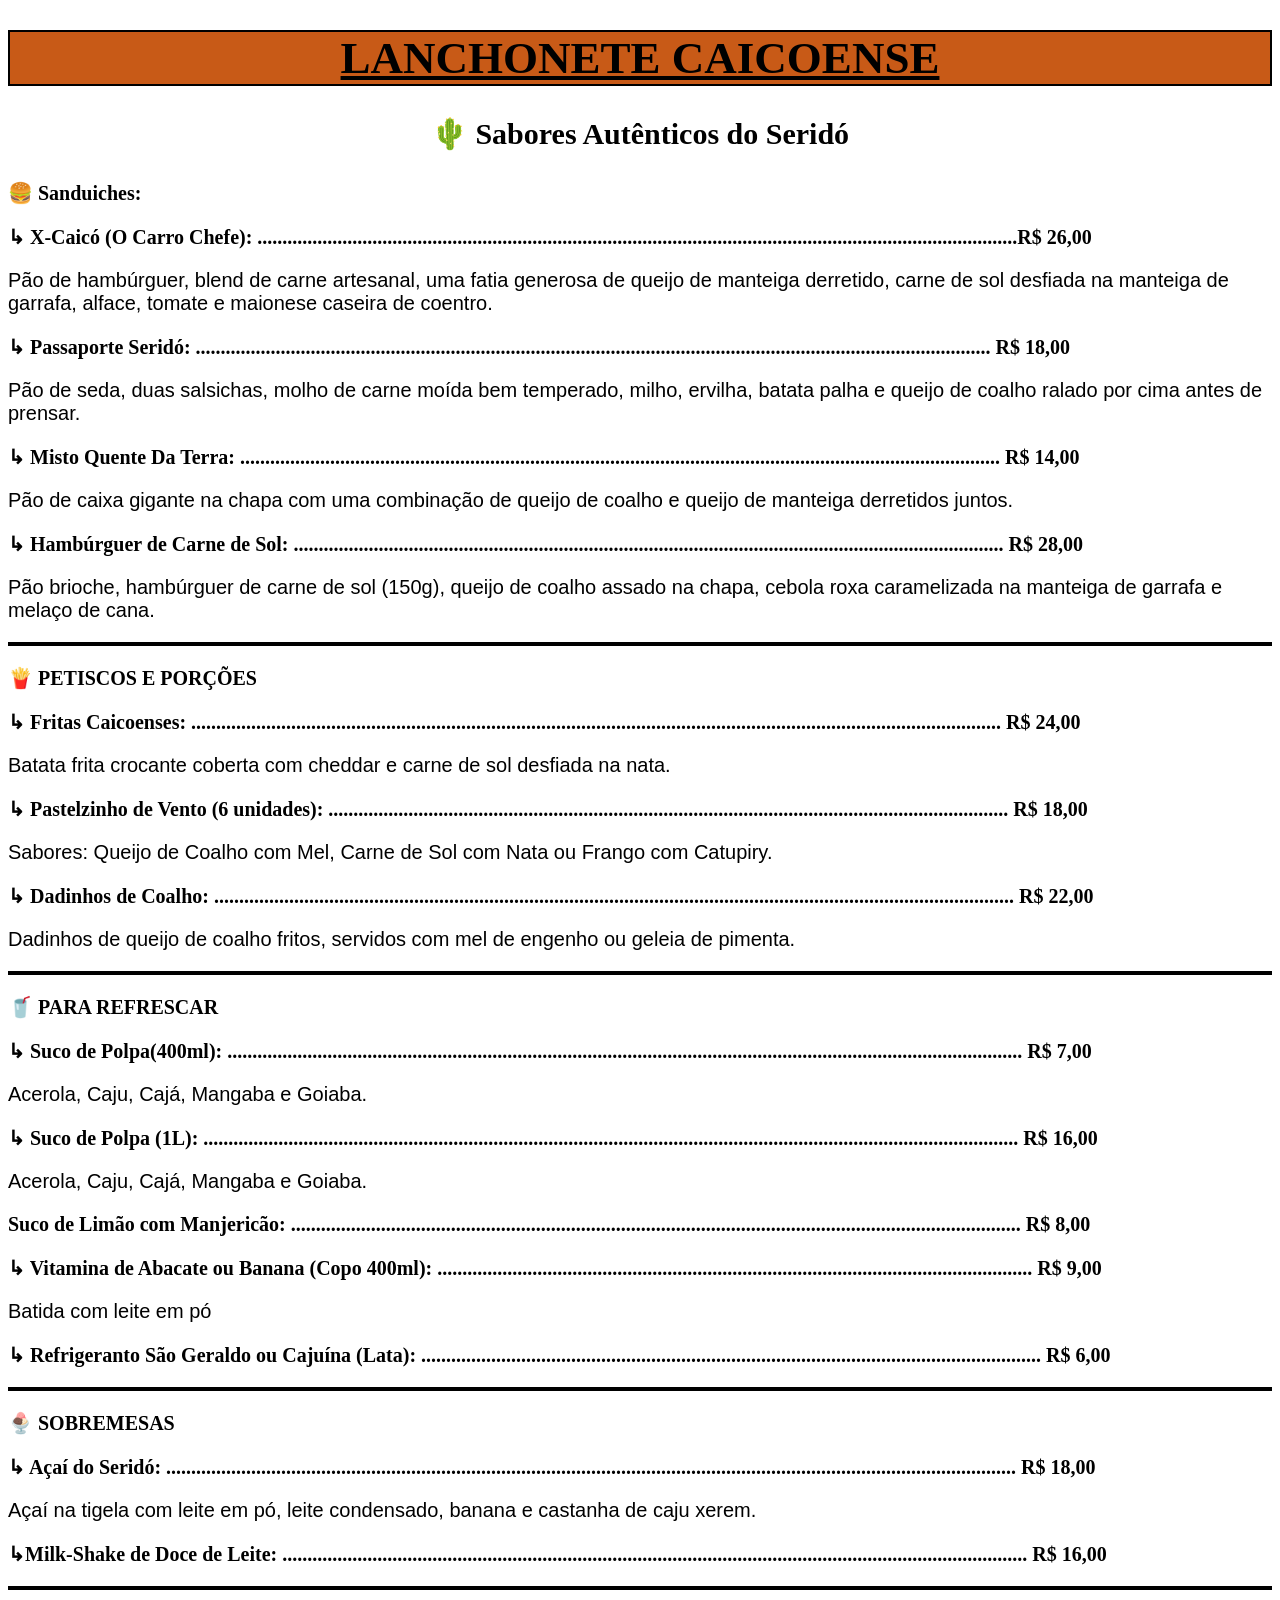
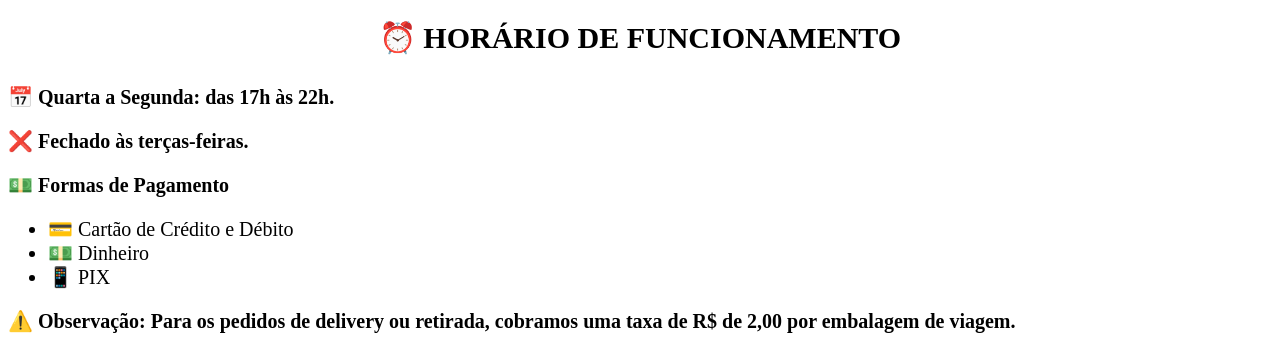
==== index.html @ 710e67c4 "Create index.html" ====
<!DOCTYPE html>
<html lang="pt-br">
<head>
    <meta charset="UTF-8">
    <meta name="viewport" content="width=device-width, initial-scale=1.0">
    <title>Lanchonete Caicoense</title>
    <style>
        h1 {
            color:black;
            font-family: Comic Sans MS Bold;
            background-color:#C85A17;
            text-align:center;
            border: 2px solid black;
            font-size: 45px;
            text-decoration: underline;
        }
        h3 {
            color:black;
            font-family: Arial Black;
            font-size: 30px;
            text-align:center;
        }
        p > span {
            color:black;
            font-family: Arial Black;
            font-size: 20px;
            text-align:left;
            font-weight: bold;
        }
        div p {
            color:black;
            font-family: Arial Black;
            font-size: 20px;
            text-align:left;
            font-weight: bold;
        }
        p {
            color:black;
            font-family: Arial;
            font-size: 20px;
            text-align:left;
        }
        hr {
            border: 2px solid black;
        }
        ul > li {
            color:black;
            font-family: Arial Black;
            font-size: 20px;
            text-align:left;
        }
    </style>
</head>
<body>
    <h1>LANCHONETE CAICOENSE </h1> 
    <h3>🌵 Sabores Autênticos do Seridó </h3>
    <p> <span>🍔 Sanduiches:</span></p>
    <div>
        <p> ↳ X-Caicó (O Carro Chefe): ........................................................................................................................................................R$ 26,00  </p>
    </div>
    <p> Pão de hambúrguer, blend de carne artesanal, uma fatia generosa de queijo de manteiga derretido, carne de sol desfiada na manteiga de garrafa, alface, tomate e maionese caseira de coentro. </p>
    <div>
        <p> ↳ Passaporte Seridó: ............................................................................................................................................................... R$ 18,00 </p>
    </div>
    <p> Pão de seda, duas salsichas, molho de carne moída bem temperado, milho, ervilha, batata palha e queijo de coalho ralado por cima antes de prensar.</p>
    <div>
        <p> ↳ Misto Quente Da Terra: ........................................................................................................................................................ R$ 14,00 </p>
    </div>
    <p> Pão de caixa gigante na chapa com uma combinação de queijo de coalho e queijo de manteiga derretidos juntos. </p>
    <div>
        <p>↳ Hambúrguer de Carne de Sol: .............................................................................................................................................. R$ 28,00 </p>
    </div>
    <p> Pão brioche, hambúrguer de carne de sol (150g), queijo de coalho assado na chapa, cebola roxa caramelizada na manteiga de garrafa e melaço de cana.</p>
    <hr>
    <p><span> 🍟 PETISCOS E PORÇÕES   </span></p>
    <div>
        <p> ↳ Fritas Caicoenses: .................................................................................................................................................................. R$ 24,00 </p>
    </div>
    <p> Batata frita crocante coberta com cheddar e carne de sol desfiada na nata. </p>
    <div> 
        <p> ↳ Pastelzinho de Vento (6 unidades): ........................................................................................................................................ R$ 18,00 </p>
    </div>
    <p> Sabores: Queijo de Coalho com Mel, Carne de Sol com Nata ou Frango com Catupiry.</p>
    <div> 
        <p>
           ↳ Dadinhos de Coalho: ................................................................................................................................................................ R$ 22,00
        </p>
    </div>
    <p> Dadinhos de queijo de coalho fritos, servidos com mel de engenho ou geleia de pimenta. </p>
    <hr>
    <p><span> 🥤 PARA REFRESCAR </span></p>    
    <div>
        <p> ↳ Suco de Polpa(400ml): ............................................................................................................................................................... R$ 7,00 </p>
    </div>
    <p> Acerola, Caju, Cajá, Mangaba e Goiaba. </p>
    <div>
        <p> ↳ Suco de Polpa (1L): ................................................................................................................................................................... R$ 16,00 </p>
    </div>
    <p> Acerola, Caju, Cajá, Mangaba e Goiaba. </p>
    <div>
        <p> Suco de Limão com Manjericão: .................................................................................................................................................. R$ 8,00 </p>
    </div>
    <div>
        <p>↳ Vitamina de Abacate ou Banana (Copo 400ml): ....................................................................................................................... R$ 9,00 </p>
    </div>
    <p> Batida com leite em pó</p>
    <div>
        <p>↳ Refrigeranto São Geraldo ou Cajuína (Lata): ............................................................................................................................ R$ 6,00 </p>
    </div>
    <hr> 
    <p><span> 🍨 SOBREMESAS </span></p>
    <div>
        <p>↳ Açaí do Seridó: .......................................................................................................................................................................... R$ 18,00 </p>
    </div>
    <p>Açaí na tigela com leite em pó, leite condensado, banana e castanha de caju xerem. </p>
    <div>
        <p>↳Milk-Shake de Doce de Leite: ..................................................................................................................................................... R$ 16,00 </p>
    </div>
    <hr> 
    <h3> ⏰ HORÁRIO DE FUNCIONAMENTO </h3>
    <div>
        <p> 📅 Quarta a Segunda: das 17h às 22h. </p>
        <p> ❌  Fechado às terças-feiras.</p>
        <p>💵  Formas de Pagamento </p>
        <ul>
            <li>💳 Cartão de Crédito e Débito</li>
            <li>💵 Dinheiro</li>
            <li> 📱 PIX</li>
        </ul>
        <p> ⚠️  Observação: Para os pedidos de delivery ou retirada, cobramos uma taxa de R$ de 2,00 por embalagem de viagem. </p>
    </div>
</body>
</html>
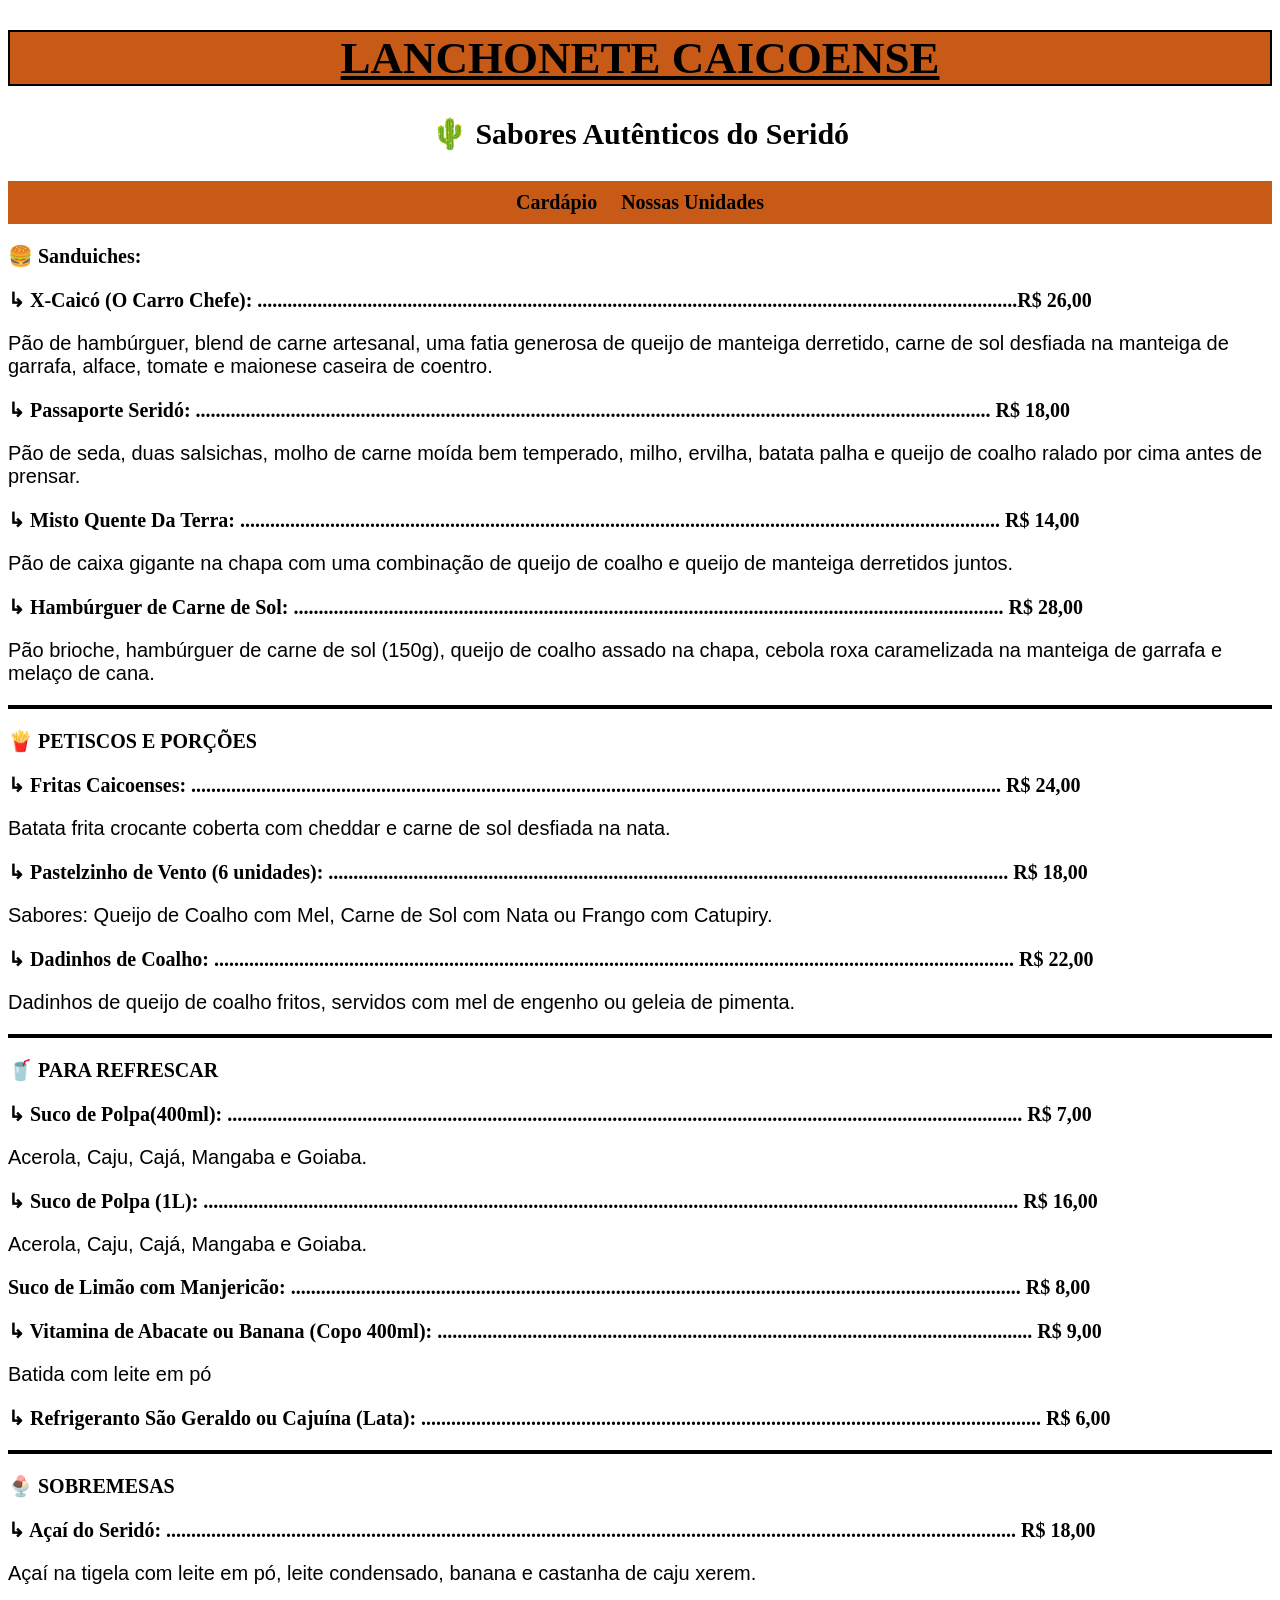
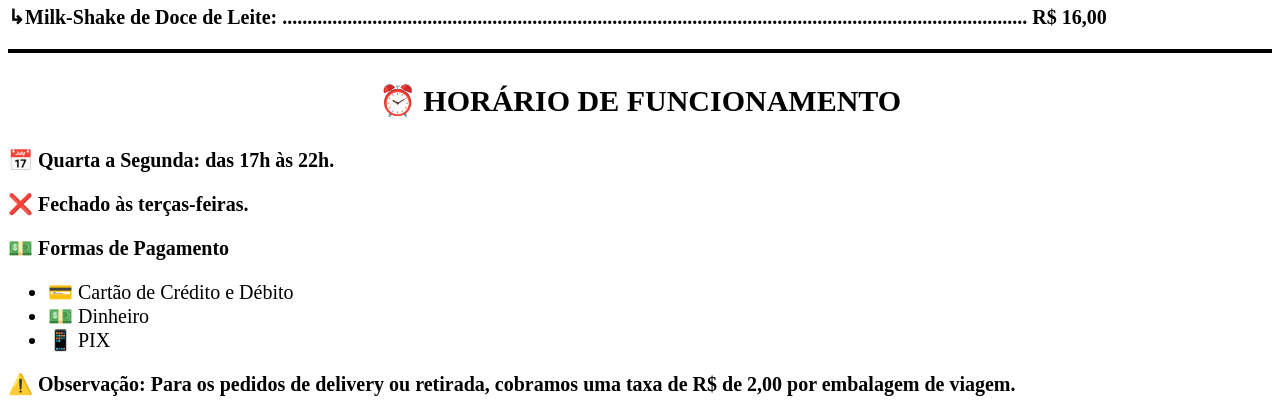
==== commit 1bce8caf: "test" ====
--- a/index.html
+++ b/index.html
@@ -3,57 +3,16 @@
 <head>
     <meta charset="UTF-8">
     <meta name="viewport" content="width=device-width, initial-scale=1.0">
-    <title>Lanchonete Caicoense</title>
-    <style>
-        h1 {
-            color:black;
-            font-family: Comic Sans MS Bold;
-            background-color:#C85A17;
-            text-align:center;
-            border: 2px solid black;
-            font-size: 45px;
-            text-decoration: underline;
-        }
-        h3 {
-            color:black;
-            font-family: Arial Black;
-            font-size: 30px;
-            text-align:center;
-        }
-        p > span {
-            color:black;
-            font-family: Arial Black;
-            font-size: 20px;
-            text-align:left;
-            font-weight: bold;
-        }
-        div p {
-            color:black;
-            font-family: Arial Black;
-            font-size: 20px;
-            text-align:left;
-            font-weight: bold;
-        }
-        p {
-            color:black;
-            font-family: Arial;
-            font-size: 20px;
-            text-align:left;
-        }
-        hr {
-            border: 2px solid black;
-        }
-        ul > li {
-            color:black;
-            font-family: Arial Black;
-            font-size: 20px;
-            text-align:left;
-        }
-    </style>
+    <title>Lanchonete Caicoense - Cardápio</title>
+    <link rel="stylesheet" href="style.css">
 </head>
 <body>
     <h1>LANCHONETE CAICOENSE </h1> 
     <h3>🌵 Sabores Autênticos do Seridó </h3>
+    <nav>
+        <a href="index.html">Cardápio</a>
+        <a href="locais.html">Nossas Unidades</a>
+    </nav>
     <p> <span>🍔 Sanduiches:</span></p>
     <div>
         <p> ↳ X-Caicó (O Carro Chefe): ........................................................................................................................................................R$ 26,00  </p>
--- a/style.css
+++ b/style.css
@@ -0,0 +1,69 @@
+h1 {
+  color: black;
+  font-family: Comic Sans MS Bold;
+  background-color: #c85a17;
+  text-align: center;
+  border: 2px solid black;
+  font-size: 45px;
+  text-decoration: underline;
+}
+h3 {
+  color: black;
+  font-family: Arial Black;
+  font-size: 30px;
+  text-align: center;
+}
+p > span {
+  color: black;
+  font-family: Arial Black;
+  font-size: 20px;
+  text-align: left;
+  font-weight: bold;
+}
+div p {
+  color: black;
+  font-family: Arial Black;
+  font-size: 20px;
+  text-align: left;
+  font-weight: bold;
+}
+p {
+  color: black;
+  font-family: Arial;
+  font-size: 20px;
+  text-align: left;
+}
+hr {
+  border: 2px solid black;
+}
+ul > li {
+  color: black;
+  font-family: Arial Black;
+  font-size: 20px;
+  text-align: left;
+}
+
+nav {
+  background-color: #c85a17;
+  padding: 10px;
+  text-align: center;
+}
+
+nav a {
+  color: black;
+  text-decoration: none;
+  font-weight: bold;
+  margin: 0 10px;
+  font-size: 20px;
+}
+
+nav a:hover {
+  text-decoration: underline;
+}
+
+.unidade img {
+  padding-top: 10px;
+  width: 45.5%;
+  height: auto;
+  border-radius: 10px;
+}
